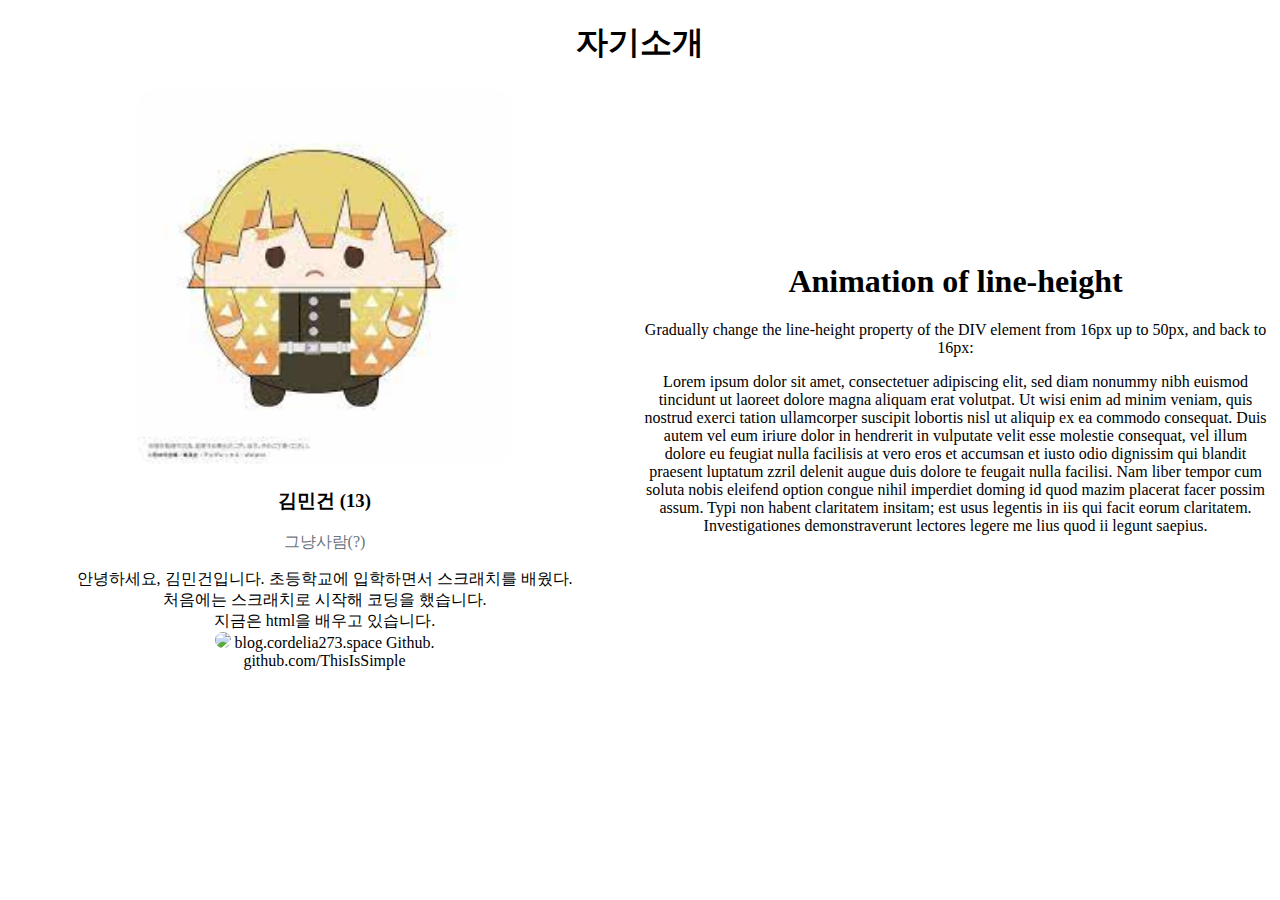
==== index.html @ bd57740c "Update index.html" ====
<!DOCTYPE html>
<html lang="ko" dir="ltr">
  <head>
    <meta charset="utf-8">
    <title>어쩔TV</title>
    <link rel="stylesheet" href="myweb.css">
    
    
    
  </head>
  <body>
    <h1>자기소개</h1>
    <table>
      <tr>
        <td>
          <img src="[data-uri]" width="375"><br>
          <h3>김민건 (13)</h3>
          <p class="gray">그냥사람(?)</p>
          <p>안녕하세요, 김민건입니다.
          초등학교에 입학하면서 스크래치를 배웠다.<br>
          처음에는 스크래치로 시작해 코딩을 했습니다.<br>
          지금은 html을 배우고 있습니다.<br>
          <img src="https://encrypted-tbn0.gstatic.com/images?q=tbn:ANd9GcSN85wnjVbNUCrr7LGALm7h-RTpC8T6bPUjhA&usqp=CAU" width="375"

          Blog. <a href=" blog.cordelia273.space"target="_blanka"> blog.cordelia273.space
          Github.<a href="http://github.com/ThisIsSimple"target="_blank"></a><br> github.com/ThisIsSimple</a></p>
        </td>
        <td><h1>Animation of line-height</h1>

<p>Gradually change the line-height property of the DIV element from 16px up to 50px, and back to 16px:<p>
<div id="myDIV">
Lorem ipsum dolor sit amet, consectetuer adipiscing elit, sed diam nonummy nibh euismod tincidunt ut laoreet dolore magna aliquam erat volutpat. Ut wisi enim ad minim veniam, quis nostrud exerci tation ullamcorper suscipit lobortis nisl ut aliquip ex ea commodo consequat. Duis autem vel eum iriure dolor in hendrerit in vulputate velit esse molestie consequat, vel illum dolore eu feugiat nulla facilisis at vero eros et accumsan et iusto odio dignissim qui blandit praesent luptatum zzril delenit augue duis dolore te feugait nulla facilisi. Nam liber tempor cum soluta nobis eleifend option congue nihil imperdiet doming id quod mazim placerat facer possim assum. Typi non habent claritatem insitam; est usus legentis in iis qui facit eorum claritatem. Investigationes demonstraverunt lectores legere me lius quod ii legunt saepius.
</div></td>
      </tr>
    </table>
  </body>
</html>
---- myweb.css ----
h1{text-align: center;}
table{width:100% }
td{border: 0px solid;  width: 50%; text-align: center;}
img{border-radius: 20px;}
.gray{color:#6C757D}
.#myDIV {
  line-height: 16px;
  animation: mymove 5s infinite;
}

@keyframes mymove {
  50% {line-height: 50px;}
}
.xxs{font-size:120px-small;}
.xs{font-size:100px-small;}
.s{font-size:150px-small;}
.m{font-size:160px-small;}
.xl{font-size:170px-small;}
.xxl{font-size:180px-small;}
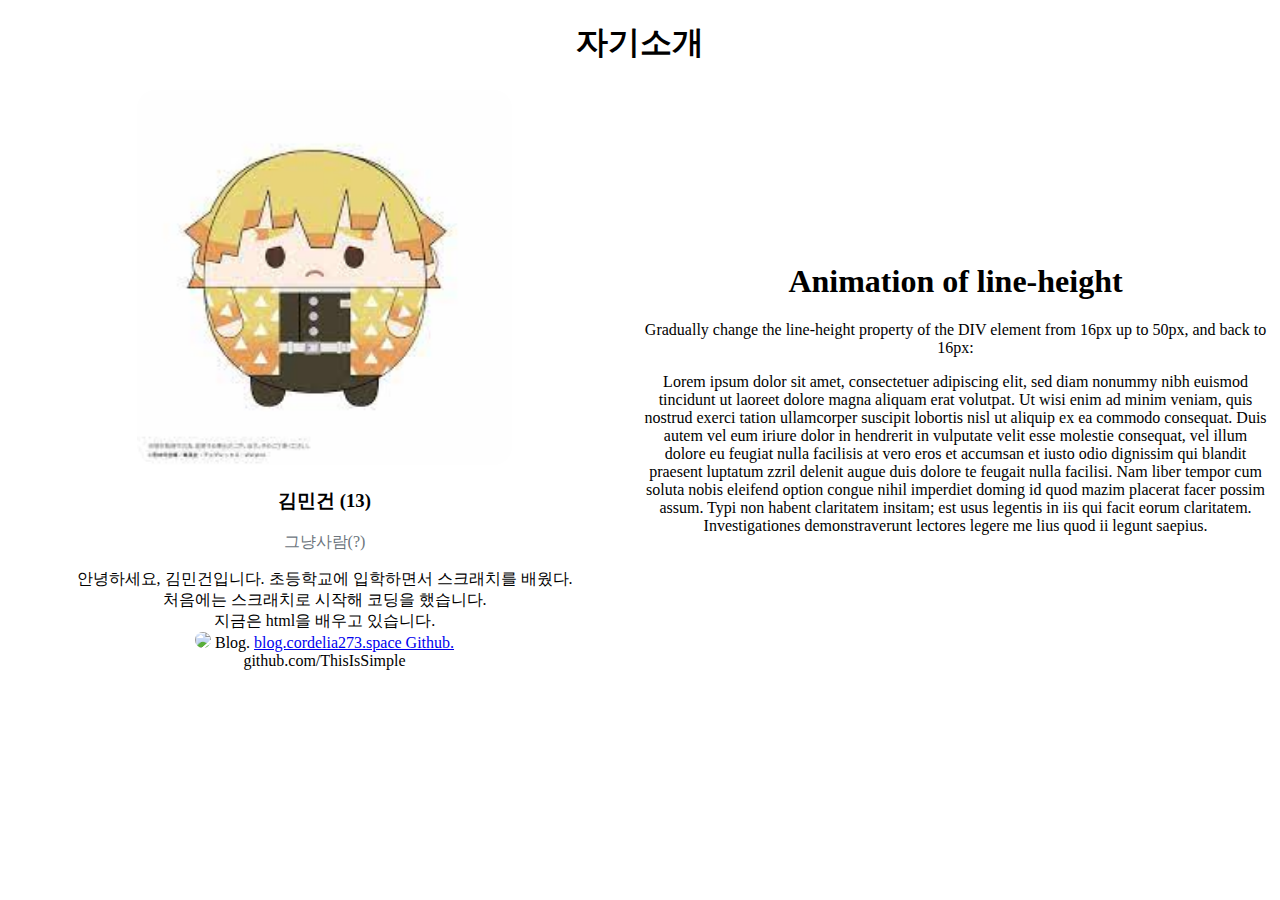
==== commit a90f8ff4: "Update index.html" ====
--- a/index.html
+++ b/index.html
@@ -20,7 +20,7 @@
           초등학교에 입학하면서 스크래치를 배웠다.<br>
           처음에는 스크래치로 시작해 코딩을 했습니다.<br>
           지금은 html을 배우고 있습니다.<br>
-          <img src="https://encrypted-tbn0.gstatic.com/images?q=tbn:ANd9GcSN85wnjVbNUCrr7LGALm7h-RTpC8T6bPUjhA&usqp=CAU" width="375"
+          <img src="https://encrypted-tbn0.gstatic.com/images?q=tbn:ANd9GcSN85wnjVbNUCrr7LGALm7h-RTpC8T6bPUjhA&usqp=CAU" width="375">
 
           Blog. <a href=" blog.cordelia273.space"target="_blanka"> blog.cordelia273.space
           Github.<a href="http://github.com/ThisIsSimple"target="_blank"></a><br> github.com/ThisIsSimple</a></p>
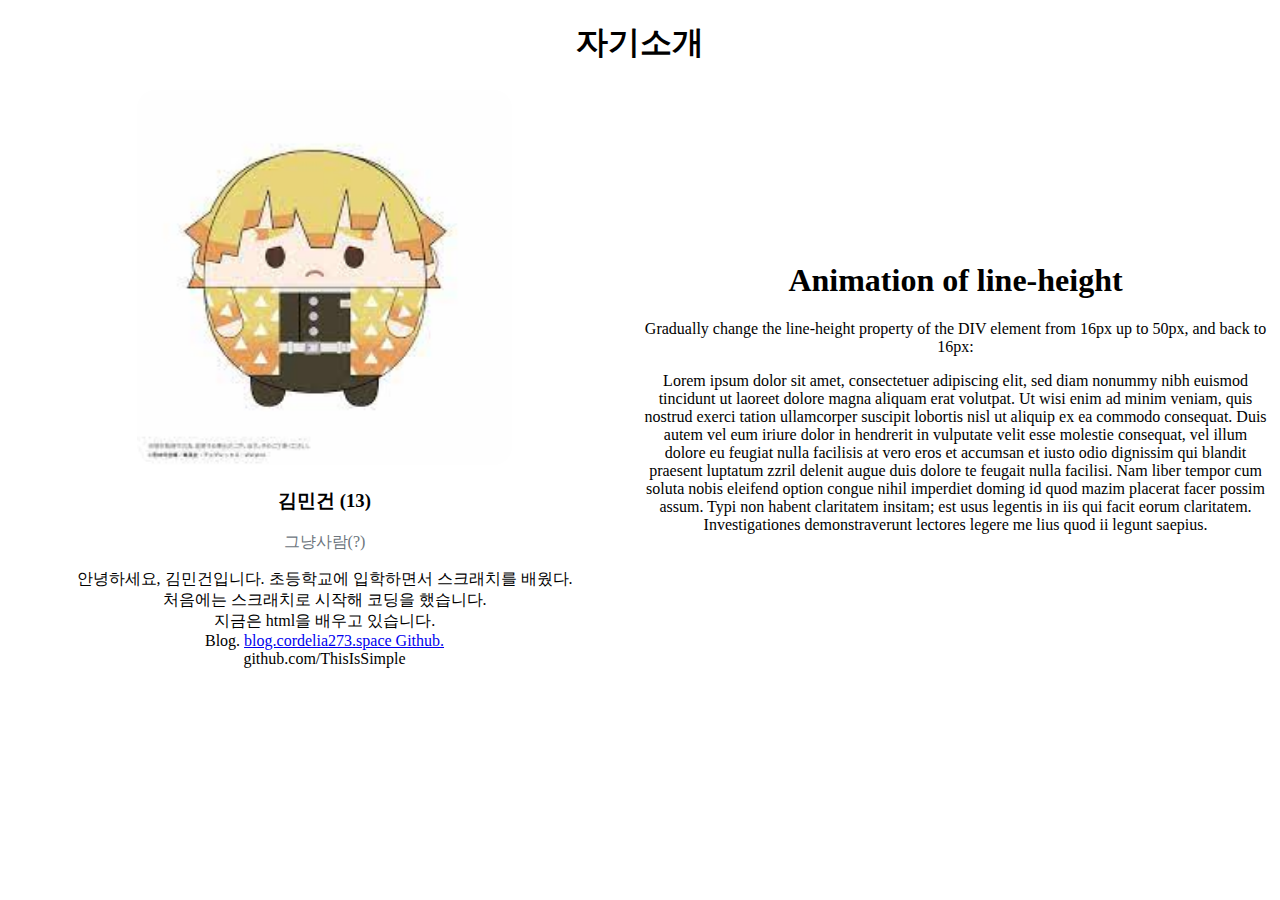
==== commit 3afa16d9: "Update index.html" ====
--- a/index.html
+++ b/index.html
@@ -20,8 +20,7 @@
           초등학교에 입학하면서 스크래치를 배웠다.<br>
           처음에는 스크래치로 시작해 코딩을 했습니다.<br>
           지금은 html을 배우고 있습니다.<br>
-          <img src="https://encrypted-tbn0.gstatic.com/images?q=tbn:ANd9GcSN85wnjVbNUCrr7LGALm7h-RTpC8T6bPUjhA&usqp=CAU" width="375">
-
+           
           Blog. <a href=" blog.cordelia273.space"target="_blanka"> blog.cordelia273.space
           Github.<a href="http://github.com/ThisIsSimple"target="_blank"></a><br> github.com/ThisIsSimple</a></p>
         </td>
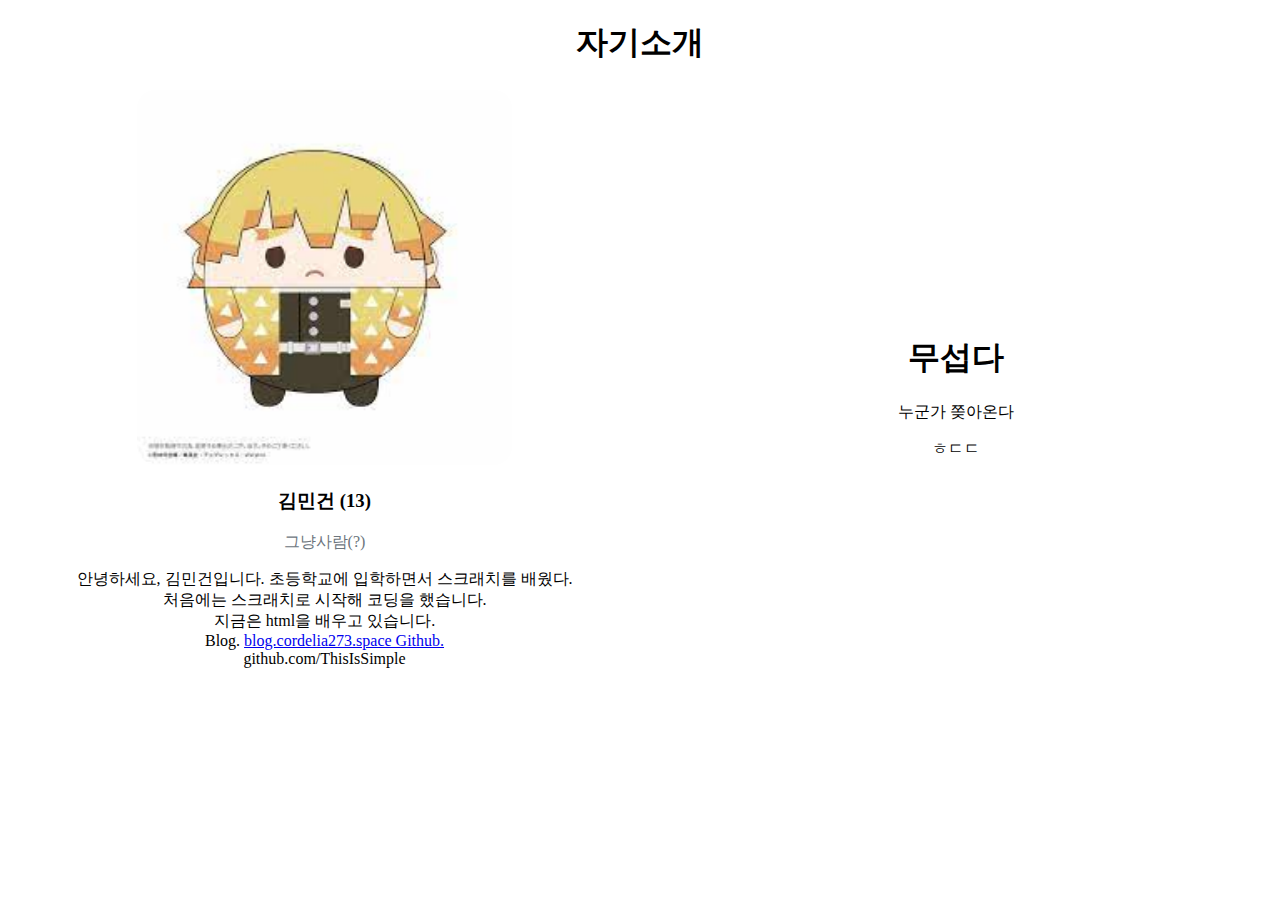
==== commit 297adbf5: "Update index.html" ====
--- a/index.html
+++ b/index.html
@@ -24,11 +24,11 @@
           Blog. <a href=" blog.cordelia273.space"target="_blanka"> blog.cordelia273.space
           Github.<a href="http://github.com/ThisIsSimple"target="_blank"></a><br> github.com/ThisIsSimple</a></p>
         </td>
-        <td><h1>Animation of line-height</h1>
+        <td><h1>무섭다</h1>
 
-<p>Gradually change the line-height property of the DIV element from 16px up to 50px, and back to 16px:<p>
+<p>누군가 쫒아온다<p>
 <div id="myDIV">
-Lorem ipsum dolor sit amet, consectetuer adipiscing elit, sed diam nonummy nibh euismod tincidunt ut laoreet dolore magna aliquam erat volutpat. Ut wisi enim ad minim veniam, quis nostrud exerci tation ullamcorper suscipit lobortis nisl ut aliquip ex ea commodo consequat. Duis autem vel eum iriure dolor in hendrerit in vulputate velit esse molestie consequat, vel illum dolore eu feugiat nulla facilisis at vero eros et accumsan et iusto odio dignissim qui blandit praesent luptatum zzril delenit augue duis dolore te feugait nulla facilisi. Nam liber tempor cum soluta nobis eleifend option congue nihil imperdiet doming id quod mazim placerat facer possim assum. Typi non habent claritatem insitam; est usus legentis in iis qui facit eorum claritatem. Investigationes demonstraverunt lectores legere me lius quod ii legunt saepius.
+ㅎㄷㄷ
 </div></td>
       </tr>
     </table>
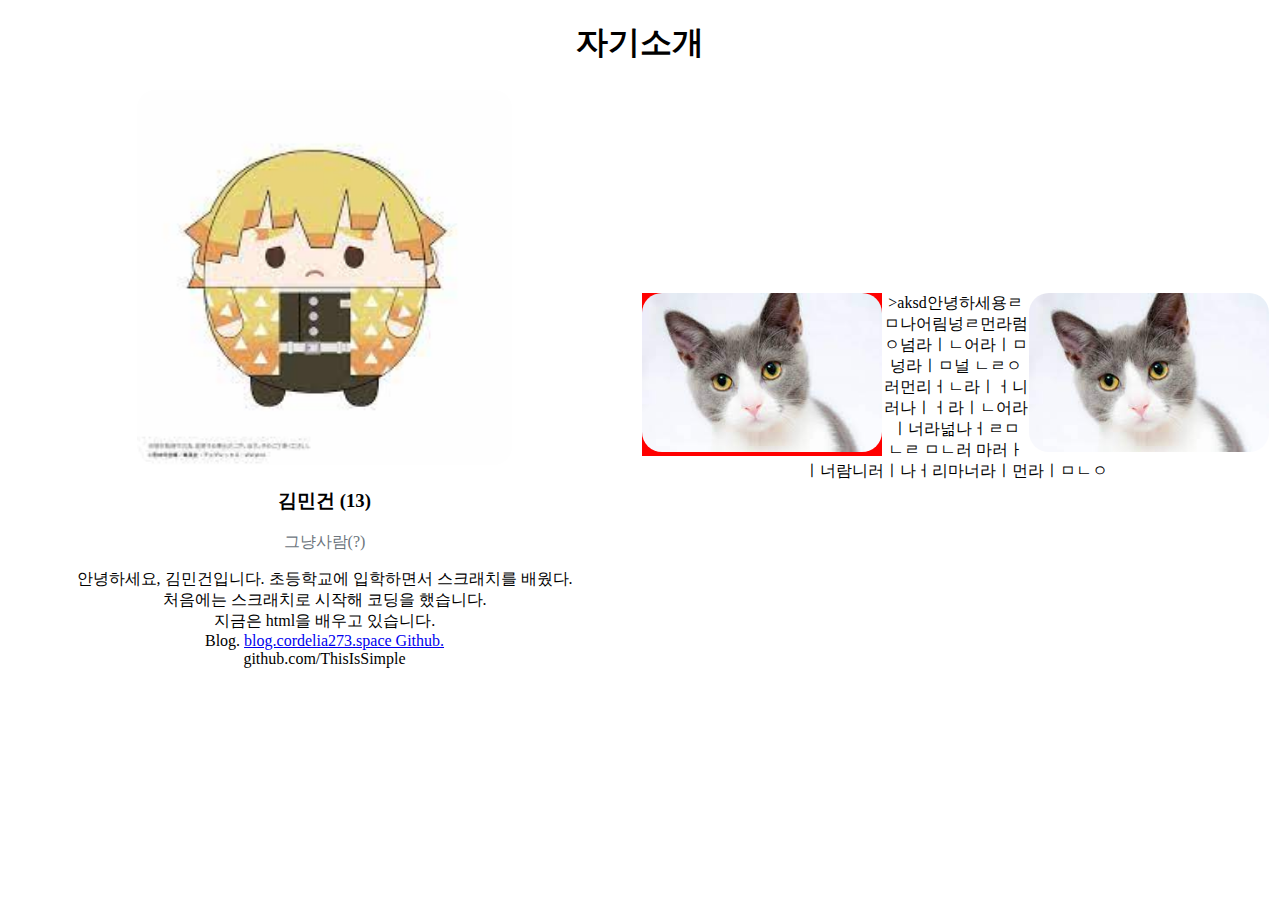
==== commit a3087838: "Update index.html" ====
--- a/index.html
+++ b/index.html
@@ -2,11 +2,11 @@
 <html lang="ko" dir="ltr">
   <head>
     <meta charset="utf-8">
-    <title>어쩔TV</title>
+    <title>자기소개</title>
     <link rel="stylesheet" href="myweb.css">
-    
-    
-    
+
+
+
   </head>
   <body>
     <h1>자기소개</h1>
@@ -20,16 +20,37 @@
           초등학교에 입학하면서 스크래치를 배웠다.<br>
           처음에는 스크래치로 시작해 코딩을 했습니다.<br>
           지금은 html을 배우고 있습니다.<br>
-           
+
           Blog. <a href=" blog.cordelia273.space"target="_blanka"> blog.cordelia273.space
           Github.<a href="http://github.com/ThisIsSimple"target="_blank"></a><br> github.com/ThisIsSimple</a></p>
         </td>
-        <td><h1>무섭다</h1>
 
-<p>누군가 쫒아온다<p>
-<div id="myDIV">
-ㅎㄷㄷ
-</div></td>
+        <td>
+          <div class="inlineblock">
+                 <div style="float: left;width:240px;background:red;">
+                   <img src="[data-uri]" width="240px">
+            </div>
+
+
+          <div style="float: right"class="inlineblock">
+            <img src="[data-uri]" width="240px">
+          </div>
+
+
+
+
+          <div>
+
+          >aksd안녕하세용ㄹㅁ나어림넝ㄹ먼라럼ㅇ넘라ㅣㄴ어라ㅣㅁ넝라ㅣㅁ널
+          ㄴㄹㅇ러먼리ㅓㄴ라ㅣㅓ니러나ㅣㅓ라ㅣㄴ어라ㅣ너라넒나ㅓㄹㅁ
+          ㄴㄹ
+          ㅁㄴ러
+          마러ㅏㅣ너람니러ㅣ나ㅓ리마너라ㅣ먼라ㅣㅁㄴㅇ
+          </div>
+        </div>
+
+
+</td>
       </tr>
     </table>
   </body>
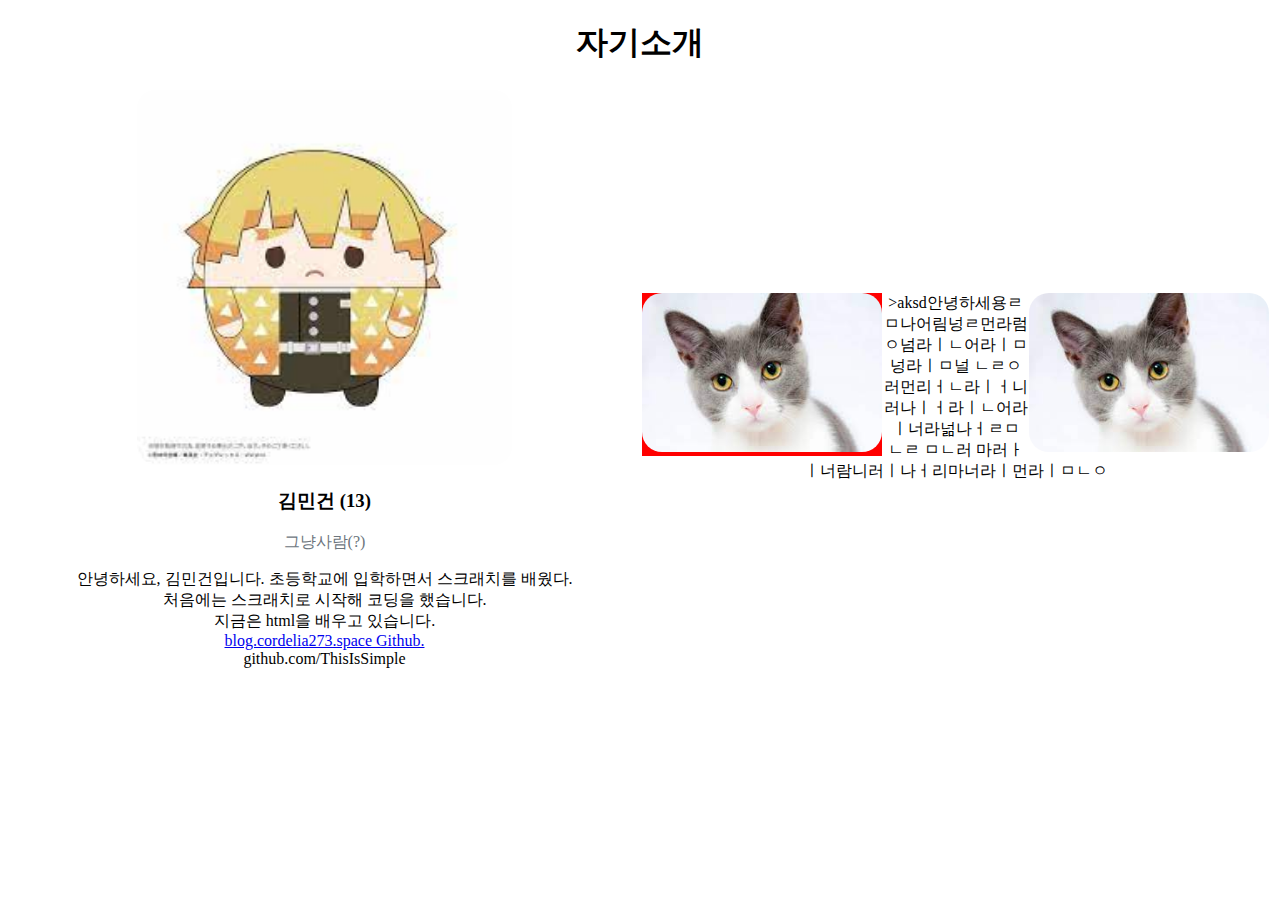
==== commit 3949b9b0: "Update index.html" ====
--- a/index.html
+++ b/index.html
@@ -20,7 +20,7 @@
           초등학교에 입학하면서 스크래치를 배웠다.<br>
           처음에는 스크래치로 시작해 코딩을 했습니다.<br>
           지금은 html을 배우고 있습니다.<br>
-
+<a href="portfolio.html'>포토폴리오 바로가기</a>
           Blog. <a href=" blog.cordelia273.space"target="_blanka"> blog.cordelia273.space
           Github.<a href="http://github.com/ThisIsSimple"target="_blank"></a><br> github.com/ThisIsSimple</a></p>
         </td>
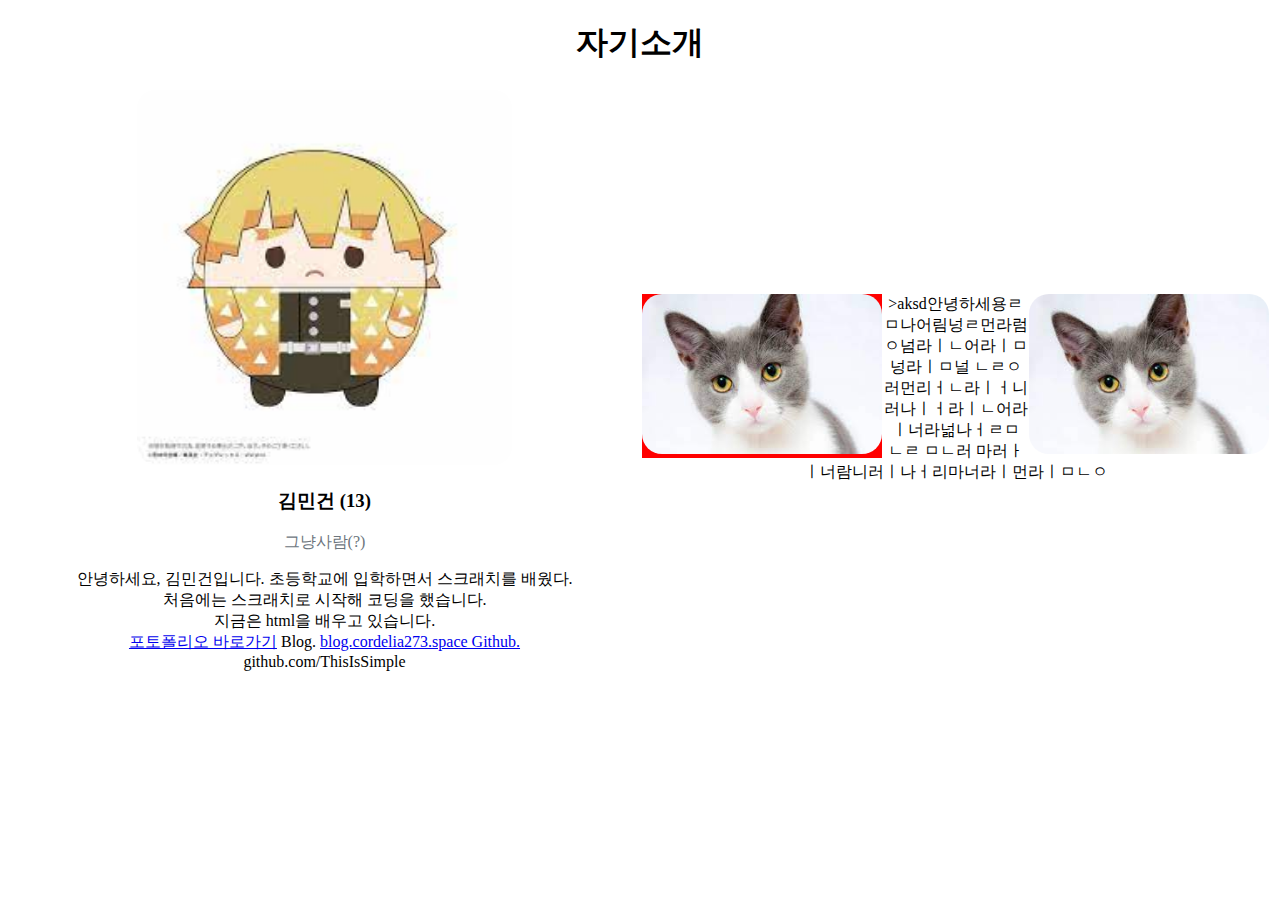
==== commit 355f1e5b: "Update index.html" ====
--- a/index.html
+++ b/index.html
@@ -20,7 +20,7 @@
           초등학교에 입학하면서 스크래치를 배웠다.<br>
           처음에는 스크래치로 시작해 코딩을 했습니다.<br>
           지금은 html을 배우고 있습니다.<br>
-<a href="portfolio.html'>포토폴리오 바로가기</a>
+<a href="portfolio.html">포토폴리오 바로가기</a>
           Blog. <a href=" blog.cordelia273.space"target="_blanka"> blog.cordelia273.space
           Github.<a href="http://github.com/ThisIsSimple"target="_blank"></a><br> github.com/ThisIsSimple</a></p>
         </td>
